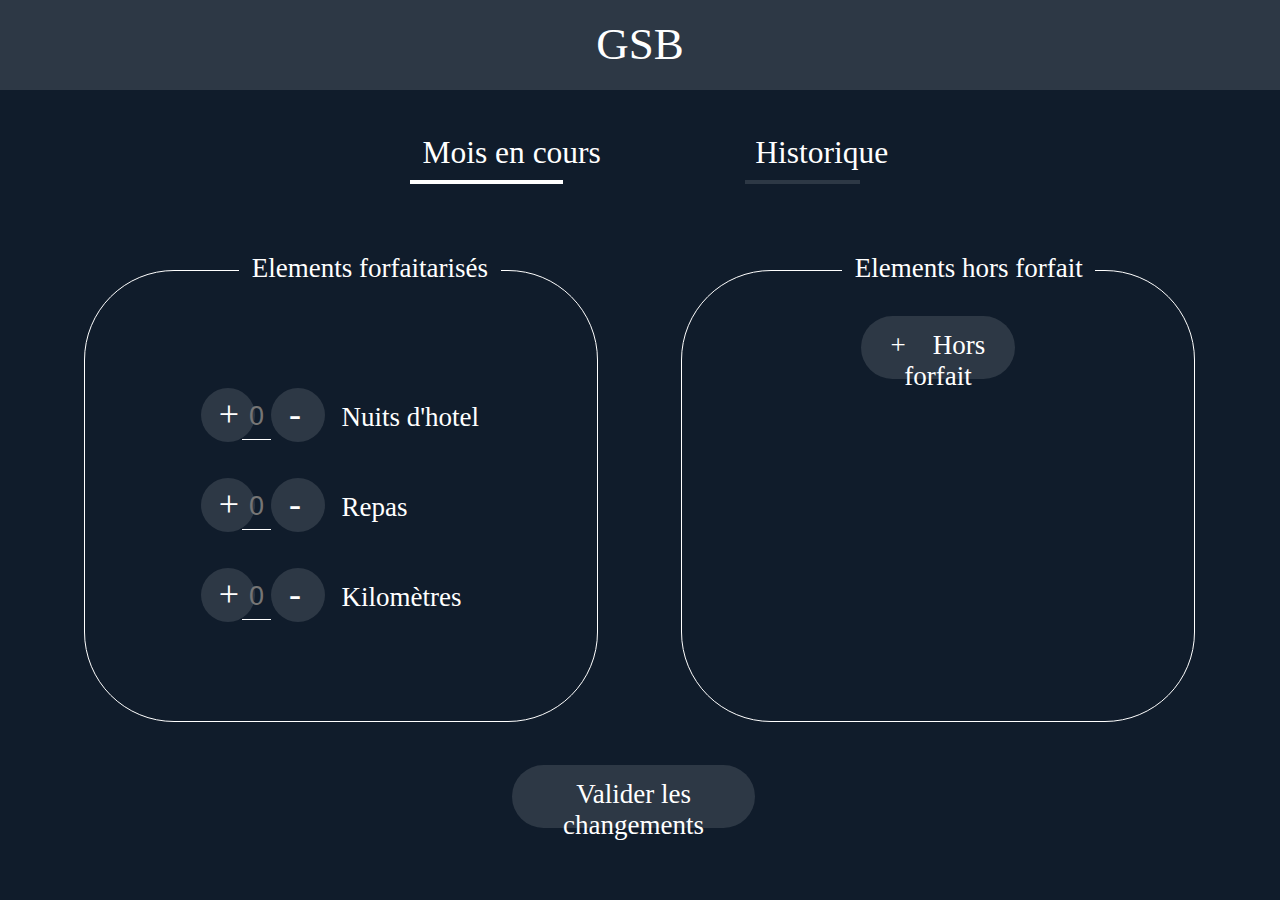
==== html/interface.html @ 47364a88 "New interface.html + design hf" ====
<!DOCTYPE html>
<!DOCTYPE html>
<html>
<head>
	<title>GSB</title>
	<meta charset="utf-8">
	<link rel="stylesheet" href="interface.css">
	<meta http-equiv="refresh" content="s">
</head>
<body>
	<!--BAR-->
	<div id="top_bar">
		<label id="top_title">GSB</label>
	</div>

	<!-- TOP BAR ELEMENTS -->
	<label id="new_remboursement_txt">Mois en cours</label>
	<div id="new_remboursement_div"></div>
	<label id="my_remboursements_txt">Historique</label>
	<div id="my_remboursements_div"></div>

	<!-- Elements forfaitarisés -->
    <div id="forfait_elements">

    <label id="forfait_title">Elements forfaitarisés</label>
	<div id='add_repas'>+</div>
	<input id="repas_input" placeholder="0" />
	<div id='less_repas'>-</div>
	<label id="repas_txt">Repas</label>

	<div id='add_nuits'>+</div>
	<input id="nuits_input" placeholder="0"/>
	<div id='less_nuits'>-</div>
	<label id="nuits_txt">Nuits d'hotel</label>

	<div id='add_km'>+</div>
	<input id="km_input" placeholder="0"/>
	<div id='less_km'>-</div>
	<label id="km_txt">Kilomètres</label>
    
    </div>

	<!-- Elements hors forfaitisés -->

	<div id="horsforfait_elements">

	<label id="horsforfait_title">Elements hors forfait</label>
	<div id="hf_div" onclick="addHF()">
		<label id="hf_btn_txt">+&#160 &#160 Hors forfait</label>
	</div>

	<div id="hf_blocks"></div>

    </div>

	<div id="submit_btn"><label id="submit_txt">Valider les changements</label></div>

	<script type="text/javascript" src="js/interface.js"></script>
</body>
</html>
---- html/interface.css ----
body
{
	background-color: #101c2b;
}

:focus{
	outline: 0;
}

#top_bar
{
	background-color: #2d3845;
	position: absolute;
	top : 0;
	left: 0;
	height: 10vh;
	width: 100vw;
}

#top_title
{
	position: absolute;
	width: 100vw;
	left: 0;
	top: 2vh;
	text-align: center;
	font-family: Robotothin;
	font-size: 5vh;
	color: white;
}

#new_remboursement_txt
{
	font-family: Robotothin;
	color: white;
	font-size: 3.5vh;
	position: absolute;
	top: 15vh;
	left: 33vw;
}

#new_remboursement_div
{
	position: absolute;
	top: 20vh;
	left: 32vw;
	height: 4px;
	background-color: white;
	width: 12vw;
}

#my_remboursements_txt
{
	font-family: Robotothin;
	color: white;
	font-size: 3.5vh;
	position: absolute;
	top: 15vh;
	left: 59vw;
}

#my_remboursements_div
{
	position: absolute;
	top: 20vh;
	left: 58.2vw;
	height: 4px;
	background-color: #2d3845;
	width: 9vw;
}

#forfait_elements
{
	position: absolute;
	height: 50vh;
	width: 40vw;
	top: 30vh;
	left: 6.6vw;
	border-radius: 10vh;
	border: solid 1px white;
}

#forfait_title
{
	font-family: 'Robotothin';
	color: white;
	font-size: 3vh;
	position: absolute;
	background-color: #101c2b;
	top: -2vh;
	left: 12vw;
	padding-left: 1vw;
	padding-right: 1vw;
}

#horsforfait_elements
{
	position: absolute;
	height: 50vh;
	width: 40vw;
	top: 30vh;
	left: 53.2vw;
	border-radius: 10vh;
	border: solid 1px white;
}

#horsforfait_title
{
	font-family: 'Robotothin';
	color: white;
	font-size: 3vh;
	position: absolute;
	background-color: #101c2b;
	top: -2vh;
	left: 12.5vw;
	padding-left: 1vw;
	padding-right: 1vw;
}

#current_month_txt
{
	position: absolute;
	top: 35vh;
	width: 99vw;
	text-align: center;
	font-size: 4vh;
	font-family: Robotothin;
	color: white;
}

#previous_btn
{
	position: absolute;
	top: 35.5vh;
	left: 42vw;
	height: 3.8vh;
	width: 2vh;

}

#next_btn
{
	position: absolute;
	top: 35.5vh;
	left: 58vw;
	height: 3.8vh;
	width: 2vh;

}

#add_repas
{
	background-color: #2d3845;
	position: absolute;
	top: 13vh;
	left: 9vw;
	height: 5.5vh;
	width: 4vh;
	border-radius: 100%;
	font-family: Robotothin;
	color: white;
	font-size: 4vh;
	padding-top: 0.5vh;
	padding-left: 2vh;
	cursor: pointer;
}

#less_repas
{
	background-color: #2d3845;
	position: absolute;
	top: 13vh;
	left: 14.5vw;
	height: 5.5vh;
	width: 4vh;
	border-radius: 100%;
	font-family: Robotothin;
	color: white;
	font-size: 4vh;
	padding-top: 0.5vh;
	padding-left: 2vh;
	cursor: pointer;
}

#repas_input
{
	position: absolute;
	top: 14.5vh;
	left: 12.2vw;
	height: 3vh;
	width: 2vw;
	background-color: transparent;
	border-style: none;
    border-bottom: solid white 1px;
    color: white;
    font-size: 3vh;
    padding-bottom: 1vh;
    text-align: center;
}

#repas_txt
{
	position: absolute;
	top: 24.5vh;
	left: 20vw;
	color: white;
	font-family: Robotothin;
	font-size: 3vh;
}

#add_nuits
{
	background-color: #2d3845;
	position: absolute;
	top: 23vh;
	left: 9vw;
	height: 5.5vh;
	width: 4vh;
	border-radius: 100%;
	font-family: Robotothin;
	color: white;
	font-size: 4vh;
	padding-top: 0.5vh;
	padding-left: 2vh;
	cursor: pointer;
}

#less_nuits
{
	background-color: #2d3845;
	position: absolute;
	top: 23vh;
	left: 14.5vw;
	height: 5.5vh;
	width: 4vh;
	border-radius: 100%;
	font-family: Robotothin;
	color: white;
	font-size: 4vh;
	padding-top: 0.5vh;
	padding-left: 2vh;
	cursor: pointer;
}

#nuits_input
{
	position: absolute;
	top: 24.5vh;
	left: 12.2vw;
	height: 3vh;
	width: 2vw;
	background-color: transparent;
	border-style: none;
    border-bottom: solid white 1px;
    color: white;
    font-size: 3vh;
    padding-bottom: 1vh;
    text-align: center;
}

#nuits_txt
{
	position: absolute;
	top: 14.5vh;
	left: 20vw;
	color: white;
	font-family: Robotothin;
	font-size: 3vh;
}

#add_km
{
	background-color: #2d3845;
	position: absolute;
	top: 33vh;
	left: 9vw;
	height: 5.5vh;
	width: 4vh;
	border-radius: 100%;
	font-family: Robotothin;
	color: white;
	font-size: 4vh;
	padding-top: 0.5vh;
	padding-left: 2vh;
	cursor: pointer;
}

#less_km
{
	background-color: #2d3845;
	position: absolute;
	top: 33vh;
	left: 14.5vw;
	height: 5.5vh;
	width: 4vh;
	border-radius: 100%;
	font-family: Robotothin;
	color: white;
	font-size: 4vh;
	padding-top: 0.5vh;
	padding-left: 2vh;
	cursor: pointer;
}

#km_input
{
	position: absolute;
	top: 34.5vh;
	left: 12.2vw;
	height: 3vh;
	width: 2vw;
	background-color: transparent;
	border-style: none;
    border-bottom: solid white 1px;
    color: white;
    font-size: 3vh;
    padding-bottom: 1vh;
    text-align: center;
}

#km_txt
{
	position: absolute;
	top: 34.5vh;
	left: 20vw;
	color: white;
	font-family: Robotothin;
	font-size: 3vh;
}

#hf_div
{
	position: absolute;
	top: 5vh;
	left: 14vw;
	width: 12vw;
	height: 7vh;
	background-color: #2d3845;
	border-radius: 10vh;
	cursor: pointer;
}

#hf_btn_txt
{
	pointer-events: none;
	position: absolute;
	margin-top: 1.5vh;
	width: 100%;
	text-align: center;
	color: white;
	font-family: Robotothin;
	font-size: 3vh;
}

#hf_blocks
{
	position: absolute;
	height: 36vh;
	width: 84%;
	margin-left: 8%;
	margin-top: 15%;
	overflow-x: hidden;
	overflow-y: auto;
}

.hf_block
{
	width: 100%;
	height: 8vh;
	background-color: #2d3845;
	border-radius: 30vh;
	margin-bottom: 1vh;
}

#submit_btn
{
	position: absolute;
	top: 85vh;
	left: 40vw;
	width: 19vw;
	height: 7vh;
	background-color: #2d3845;
	border-radius: 10vh;
	cursor: pointer;
}

#submit_txt
{
	position: absolute;
	margin-top: 1.5vh;
	width: 100%;
	text-align: center;
	color: white;
	font-family: Robotothin;
	font-size: 3vh;
}

@font-face{

	font-family: Robotothin;
	src: url(Roboto-Thin.ttf);
}

@font-face{

	font-family: Robotoreg;
	src: url(Roboto-Regular.ttf);
}
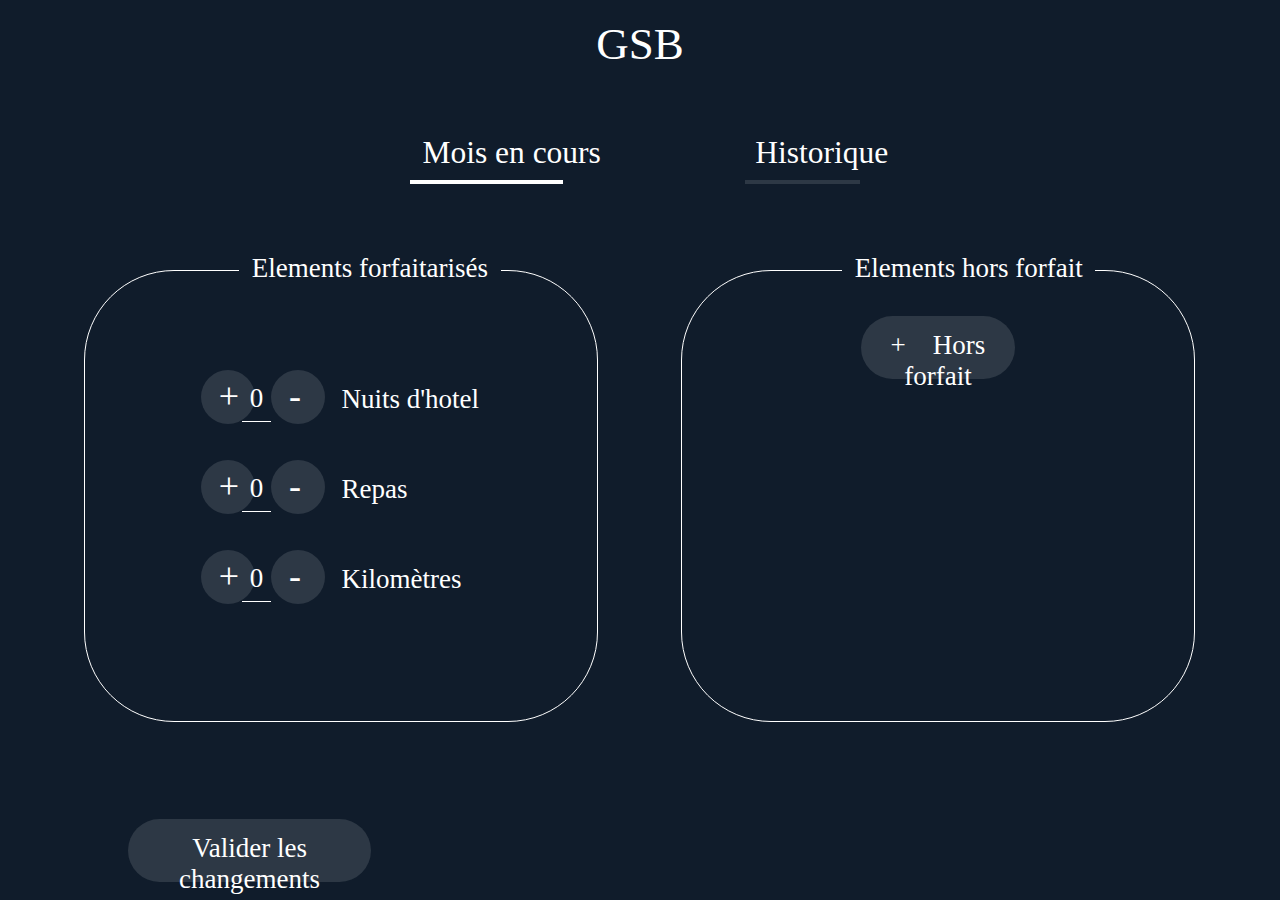
==== commit 065c3ded: "Merge branch 'master' of https://github.com/thomasdqr/ppe1" ====
--- a/html/interface.html
+++ b/html/interface.html
@@ -23,19 +23,19 @@
     <div id="forfait_elements">
 
     <label id="forfait_title">Elements forfaitarisés</label>
-	<div id='add_repas'>+</div>
-	<input id="repas_input" placeholder="0" />
-	<div id='less_repas'>-</div>
+	<div id='add_repas' onclick="addRepas()">+</div>
+	<input id="repas_input" onchange="preventEmpty(this)" value="0" pattern="[0-9]"/>
+	<div id='less_repas' onclick="lessRepas()">-</div>
 	<label id="repas_txt">Repas</label>
 
-	<div id='add_nuits'>+</div>
-	<input id="nuits_input" placeholder="0"/>
-	<div id='less_nuits'>-</div>
+	<div id='add_nuits' onclick="addNuit()">+</div>
+	<input id="nuits_input" onchange="preventEmpty(this)" value="0" pattern="[0-9]"/>
+	<div id='less_nuits' onclick="lessNuit()">-</div>
 	<label id="nuits_txt">Nuits d'hotel</label>
 
-	<div id='add_km'>+</div>
-	<input id="km_input" placeholder="0"/>
-	<div id='less_km'>-</div>
+	<div id='add_km' onclick="addKm()">+</div>
+	<input id="km_input" onchange="preventEmpty(this)" value="0" pattern="[0-9]"/>
+	<div id='less_km' onclick="lessKm()">-</div>
 	<label id="km_txt">Kilomètres</label>
     
     </div>
@@ -52,9 +52,24 @@
 	<div id="hf_blocks"></div>
 
     </div>
+    <div id="arriere">    </div>
+    <div id="cacher">
+    	<p id="hautcacher">Ajouter un frais hors forfait</p>
+    	<img id="close" src="close_btn.png">
+    	<input id="date" type="date" name="Date" />
+    	<label id="textedate">Date :</label>
+    	<input id="libellé" type="text" name="text" placeholder="nom du frais" />
+    	<label id="textelibelé">Libellé :</label>
+    	<div id="valider">
+		<h3>Valider</h3>
+	</div>
+    </div>
 
 	<div id="submit_btn"><label id="submit_txt">Valider les changements</label></div>
 
 	<script type="text/javascript" src="js/interface.js"></script>
 </body>
+<script src="js/libraries/jquery-1.9.1.js"></script>
+        <script src="https://cdnjs.cloudflare.com/ajax/libs/jquery-color/2.1.2/jquery.color.js"></script>
+    <script src="js/interface.js"></script>
 </html>--- a/html/interface.css
+++ b/html/interface.css
@@ -1,12 +1,24 @@
 body
 {
 	background-color: #101c2b;
+	overflow: hidden;
 }
 
 :focus{
 	outline: 0;
 }
-
+<<<<<<< HEAD
+
+::selection {
+    background: transparent;
+}
+::-moz-selection {
+    background: transparent;
+}
+
+=======
+overflow-x: hidden;
+>>>>>>> ca49b886ed6a7486899b6519e897aa18c8123229
 #top_bar
 {
 	background-color: #2d3845;
@@ -37,6 +49,7 @@
 	position: absolute;
 	top: 15vh;
 	left: 33vw;
+	cursor: pointer;
 }
 
 #new_remboursement_div
@@ -51,6 +64,7 @@
 
 #my_remboursements_txt
 {
+	cursor: pointer;
 	font-family: Robotothin;
 	color: white;
 	font-size: 3.5vh;
@@ -78,6 +92,7 @@
 	left: 6.6vw;
 	border-radius: 10vh;
 	border: solid 1px white;
+	transition-duration: 1s;
 }
 
 #forfait_title
@@ -102,6 +117,7 @@
 	left: 53.2vw;
 	border-radius: 10vh;
 	border: solid 1px white;
+	transition-duration: 1s;
 }
 
 #horsforfait_title
@@ -152,7 +168,7 @@
 {
 	background-color: #2d3845;
 	position: absolute;
-	top: 13vh;
+	top: 11vh;
 	left: 9vw;
 	height: 5.5vh;
 	width: 4vh;
@@ -169,7 +185,7 @@
 {
 	background-color: #2d3845;
 	position: absolute;
-	top: 13vh;
+	top: 11vh;
 	left: 14.5vw;
 	height: 5.5vh;
 	width: 4vh;
@@ -185,7 +201,7 @@
 #repas_input
 {
 	position: absolute;
-	top: 14.5vh;
+	top: 12.5vh;
 	left: 12.2vw;
 	height: 3vh;
 	width: 2vw;
@@ -196,12 +212,13 @@
     font-size: 3vh;
     padding-bottom: 1vh;
     text-align: center;
+    font-family: "Robotothin";
 }
 
 #repas_txt
 {
 	position: absolute;
-	top: 24.5vh;
+	top: 22.5vh;
 	left: 20vw;
 	color: white;
 	font-family: Robotothin;
@@ -212,7 +229,7 @@
 {
 	background-color: #2d3845;
 	position: absolute;
-	top: 23vh;
+	top: 21vh;
 	left: 9vw;
 	height: 5.5vh;
 	width: 4vh;
@@ -229,7 +246,7 @@
 {
 	background-color: #2d3845;
 	position: absolute;
-	top: 23vh;
+	top: 21vh;
 	left: 14.5vw;
 	height: 5.5vh;
 	width: 4vh;
@@ -245,7 +262,7 @@
 #nuits_input
 {
 	position: absolute;
-	top: 24.5vh;
+	top: 22.5vh;
 	left: 12.2vw;
 	height: 3vh;
 	width: 2vw;
@@ -256,12 +273,13 @@
     font-size: 3vh;
     padding-bottom: 1vh;
     text-align: center;
+    font-family: "Robotothin";
 }
 
 #nuits_txt
 {
 	position: absolute;
-	top: 14.5vh;
+	top: 12.5vh;
 	left: 20vw;
 	color: white;
 	font-family: Robotothin;
@@ -272,7 +290,7 @@
 {
 	background-color: #2d3845;
 	position: absolute;
-	top: 33vh;
+	top: 31vh;
 	left: 9vw;
 	height: 5.5vh;
 	width: 4vh;
@@ -289,7 +307,7 @@
 {
 	background-color: #2d3845;
 	position: absolute;
-	top: 33vh;
+	top: 31vh;
 	left: 14.5vw;
 	height: 5.5vh;
 	width: 4vh;
@@ -305,7 +323,7 @@
 #km_input
 {
 	position: absolute;
-	top: 34.5vh;
+	top: 32.5vh;
 	left: 12.2vw;
 	height: 3vh;
 	width: 2vw;
@@ -316,12 +334,13 @@
     font-size: 3vh;
     padding-bottom: 1vh;
     text-align: center;
+    font-family: "Robotothin";
 }
 
 #km_txt
 {
 	position: absolute;
-	top: 34.5vh;
+	top: 32.5vh;
 	left: 20vw;
 	color: white;
 	font-family: Robotothin;
@@ -375,14 +394,28 @@
 #submit_btn
 {
 	position: absolute;
-	top: 85vh;
-	left: 40vw;
+	bottom: 2vh;
+	left: 10vw;
 	width: 19vw;
 	height: 7vh;
 	background-color: #2d3845;
+	color: white;
 	border-radius: 10vh;
 	cursor: pointer;
 }
+
+#submit_btn:active
+{
+	background-color: white;
+	color: #2d3845;
+}
+
+.disabled
+{
+	pointer-events: none;
+    opacity: 0.5;
+}
+
 
 #submit_txt
 {
@@ -390,11 +423,224 @@
 	margin-top: 1.5vh;
 	width: 100%;
 	text-align: center;
-	color: white;
-	font-family: Robotothin;
-	font-size: 3vh;
-}
-
+	font-family: Robotothin;
+	font-size: 3vh;
+	pointer-events: none;
+}
+
+#history_div
+{
+	position: absolute;
+	left: 30vw;
+	top: 40vh;
+	height: 55vh;
+	width: 40vw;
+	border: solid 1px white;
+	border-radius: 10vh;
+	transition-duration: 1s;
+
+}
+
+#hist_nuits
+{
+	position: absolute;
+	left: 3vw;
+	top: 2.5vh;
+	color: white;
+	font-family: 'Robotothin';
+	font-size: 3vh;
+}
+
+#hist_repas
+{
+	position: absolute;
+	left: 17.5vw;
+	top: 2.5vh;
+	color: white;
+	font-family: 'Robotothin';
+	font-size: 3vh;
+}
+
+#hist_km
+{
+	position: absolute;
+	right: 3vw;
+	top: 2.5vh;
+	color: white;
+	font-family: 'Robotothin';
+	font-size: 3vh;
+}
+
+#hist_line
+{
+	position: absolute;
+	width: 90%;
+	height: 2px;
+	background-color: #2d3845;
+	top: 8vh;
+	left: 5%;
+}
+
+#hist_hf
+{
+	position: absolute;
+	width: 100%;
+	text-align: center;
+	top: 10vh;
+	color: white;
+	font-family: 'Robotothin';
+	font-size: 3.5vh;
+}
+
+#calendar
+{
+	position: absolute;
+	top: 30vh;
+	left: 42.5vw;
+	height: 8vh;
+	width: 15vw;
+	transition-duration: 1s;
+}
+#cacher{
+
+	display: none;
+	position: absolute;
+	border-radius: 50px;
+	background-color: #2d3845;
+	opacity: 1;
+	width: 700px;
+	height: 520px;
+	top: 17vh;
+	left: 27vw;
+	z-index: 101;
+}
+#hautcacher{
+	color: white;
+	font-size: 220%;
+	margin-left: 20%;
+	font-family: Robotothin;
+}
+#textedate{
+	color: white;
+	position: absolute;
+	top: 22.5vh;
+	left: 12vw;
+	text-align: right;
+	font-size: 200%;
+	font-family: Robotothin;
+}
+#arriere{
+	display: none;
+	position: absolute;
+	background-color: black;
+	opacity: 0.7;
+	width: 1550px;
+	height: 651px;
+	top: 11vh;
+	left: -1vw;
+	z-index: 100;
+}
+#valider{
+	    padding-top: 2.5vh;
+		color: #2d3845;
+		position: absolute;
+		background-color: white;
+		top: 53.5vh;
+		left: 16vw;
+		border-radius: 40px;
+		width: 15vw;
+		height: 7.5vh;
+    	transition-duration: 0.4s;
+}
+h3{
+	margin-top: 0;
+	font-size: 180%;
+	text-align: center;
+	font-family: Roboto;
+}
+#libellé{
+	position: absolute;
+	color: white;
+	left: 18vw;
+	top: 35vh;
+	border-radius: 60px;
+	height: 40px;
+	width: 215px;
+	font-size: 172%;
+	text-align: center;
+	font-family: Robotothin;
+	border-style: solid;
+	border-color: white;
+	background-color: #2d3845;
+}
+#textelibelé{
+	color: white;
+	position: absolute;
+	top: 35vh;
+	left: 10.5vw;
+	text-align: right;
+	font-size: 200%;
+	font-family: Robotothin;
+}
+#date{
+	position: absolute;
+	color: white;
+	left: 18vw;
+	top: 22vh;
+	border-radius: 60px;
+	height: 40px;
+	width: 215px;
+	font-size: 172%;
+	text-align: center;
+	font-family: Robotothin;
+	border-style: solid;
+	border-color: white;
+	background-color: #2d3845;
+
+}
+#close{
+	position: absolute;
+	width: 6%;
+	left: 42vw;
+	top: 2vh;
+}
+
+#month
+{
+	position: absolute;
+	width: 100%;
+	text-align: center;
+	color: white;
+	font-family: Robotothin;
+	font-size: 4vh;
+	top: 1.5vh;
+}
+
+#prev_btn
+{
+	background-position: center;
+	background-image: url("Arrow_left.png");
+	background-size: contain;
+	background-repeat: no-repeat;
+	height: 60%;
+	width: 20%;
+	position: absolute;
+	top: 20%;
+	left: 0;
+}
+
+#next_btn
+{
+	background-position: center;
+	background-image: url("Arrow_right.png");
+	background-size: contain;
+	background-repeat: no-repeat;
+	height: 60%;
+	width: 20%;
+	position: absolute;
+	top: 20%;
+	left: 80%;
+}
 @font-face{
 
 	font-family: Robotothin;
